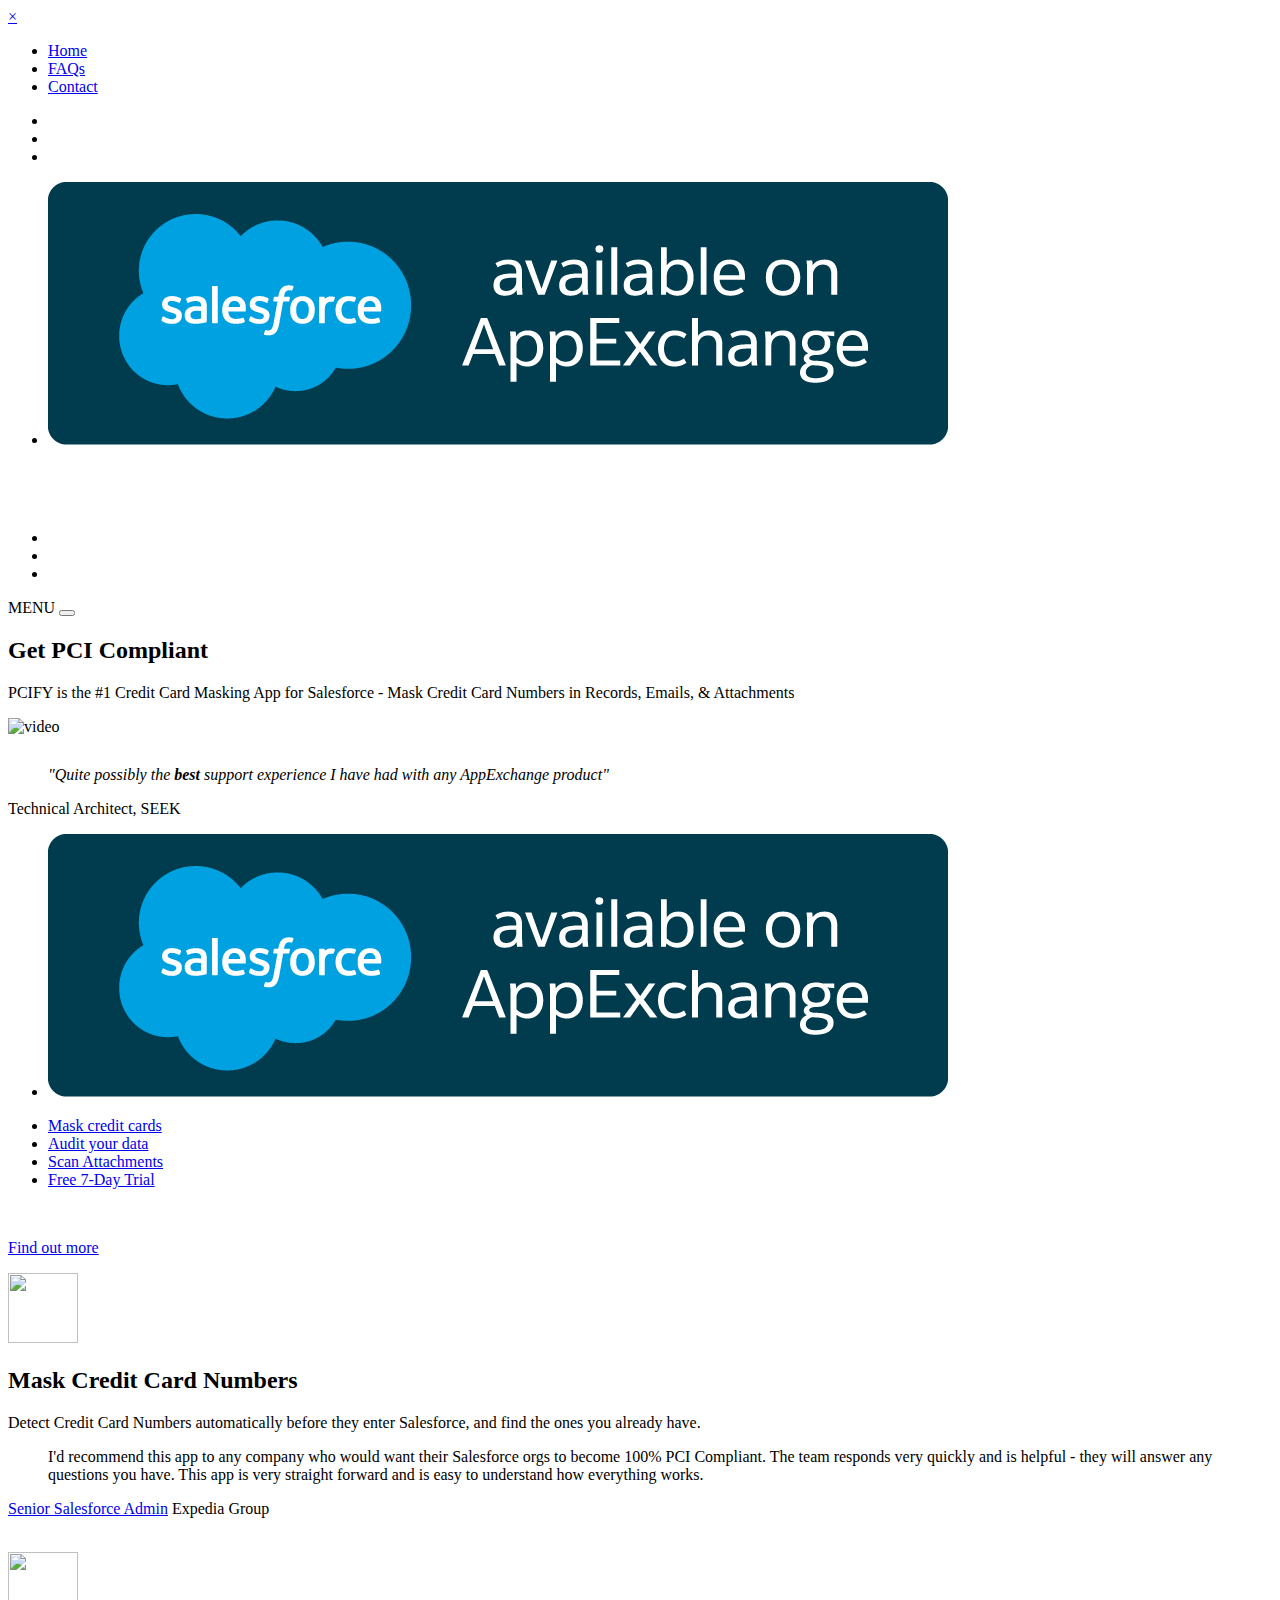
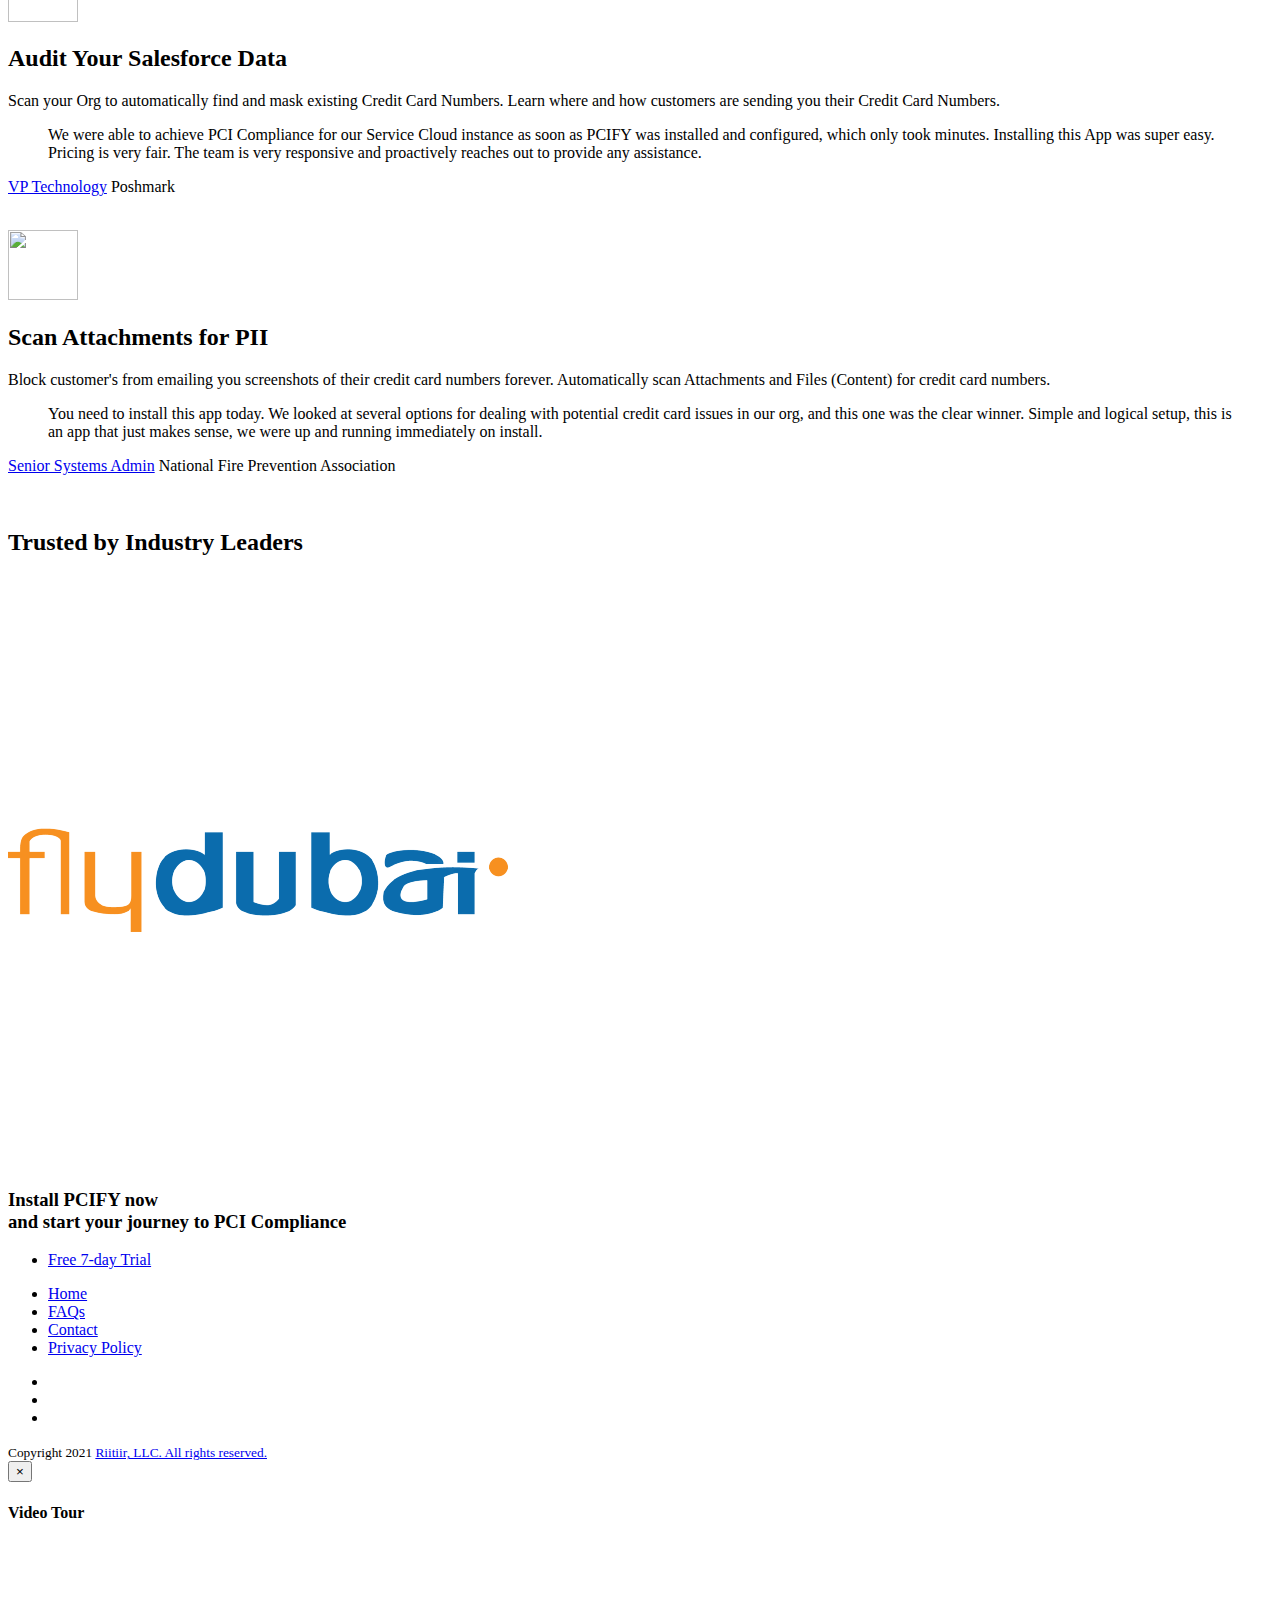
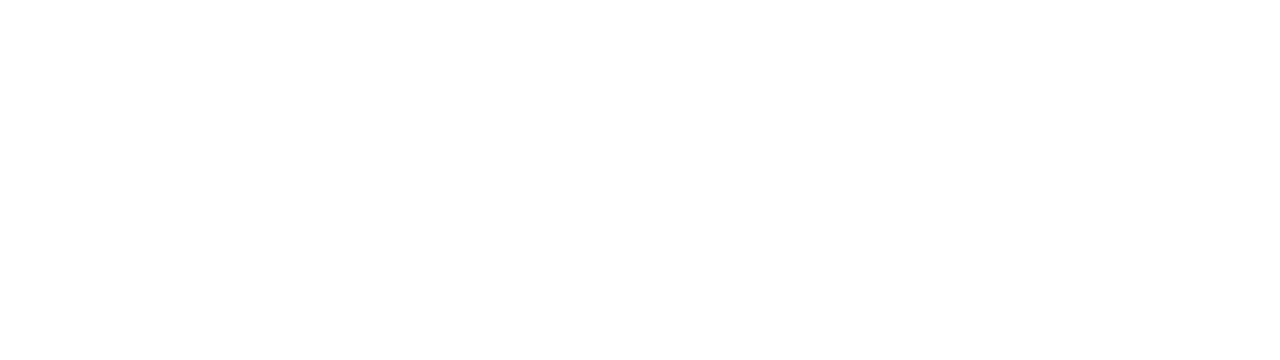
==== index.html @ 243cd146 "swapped to new logo" ====
<!DOCTYPE html>
<html lang="en">
<head>
    <!-- Global site tag (gtag.js) - Google Analytics -->
    <script async src="https://www.googletagmanager.com/gtag/js?id=UA-132864353-1"></script>
    <script>
      window.dataLayer = window.dataLayer || [];
      function gtag(){dataLayer.push(arguments);}
      gtag('js', new Date());

      gtag('config', 'UA-132864353-1');
    </script>
    <!-- Pure Chat -->
    <!-- <script type='text/javascript' data-cfasync='false'>window.purechatApi = { l: [], t: [], on: function () { this.l.push(arguments); } }; (function () { var done = false; var script = document.createElement('script'); script.async = true; script.type = 'text/javascript'; script.src = 'https://app.purechat.com/VisitorWidget/WidgetScript'; document.getElementsByTagName('HEAD').item(0).appendChild(script); script.onreadystatechange = script.onload = function (e) { if (!done && (!this.readyState || this.readyState == 'loaded' || this.readyState == 'complete')) { var w = new PCWidget({c: '89d9a812-1ccf-489a-9e7d-a295c84cc0b7', f: true }); done = true; } }; })();
    </script> -->

    <title>PCIFY - Credit Card Detection for Salesforce</title>
    <!-- Meta -->
    <meta charset="utf-8">
    <meta http-equiv="X-UA-Compatible" content="IE=edge">
    <meta name="viewport" content="width=device-width, initial-scale=1.0">
    <meta name="description" content="">
    <meta name="author" content="">    
    <link rel="shortcut icon" href="favicon.ico">  
    <link href='https://fonts.googleapis.com/css?family=Open+Sans:300italic,400italic,600italic,700italic,800italic,400,300,600,700,800' rel='stylesheet' type='text/css'>
    <link href='https://fonts.googleapis.com/css?family=Raleway:400,500,300,600,900,800,700,200,100' rel='stylesheet' type='text/css'>
    <!-- FontAwesome JS-->
    <script defer src="https://use.fontawesome.com/releases/v5.4.1/js/all.js" integrity="sha384-L469/ELG4Bg9sDQbl0hvjMq8pOcqFgkSpwhwnslzvVVGpDjYJ6wJJyYjvG3u8XW7" crossorigin="anonymous"></script>
    <!-- Global CSS -->
    <link rel="stylesheet" href="assets/css/plugins.min.css">
    <!-- <link rel="stylesheet" href="assets/plugins/bootstrap/css/bootstrap.min.css">    -->
    <!-- Plugins CSS -->
    <link rel="stylesheet" href="assets/plugins/pe-icon-7-stroke/css/pe-icon-7-stroke.css">
<!-- <link rel="stylesheet" href="assets/plugins/pe-icon-7-stroke/css/helper.css">
    <link rel="stylesheet" href="assets/plugins/owl-carousel/assets/owl.carousel.min.css">
    <link rel="stylesheet" href="assets/plugins/owl-carousel/assets/owl.theme.default.min.css">       
    <link rel="stylesheet" href="assets/plugins/fullPage.js/jquery.fullpage.css"> -->
    
    <!-- Theme CSS -->
    <link id="theme-style" rel="stylesheet" href="assets/css/theme.css">

</head> 

<body class="homepage">       

<style type="text/css">

    .logo-padding {
        top:60px;
        left:0
    }

    .streeteasy {
        top:0;
        top:-10px;
    }

    .seek {
        bottom: 25px;
    }

    .flydubai {
        bottom: 65px;
    }

    .alert-fixed {
        /*position:fixed; */
        top: 0px; 
        left: 0px; 
        width: 100%;
        z-index:9999; 
        border-radius:0px;
        margin-bottom:0;
    }

</style>

    <!-- <div class="alert alert-primary alert-fixed text-center" role="alert">
        🎉 PCIFY is now a product of Blackthorn.io! <a href="https://www.blackthorn.io/" target="_blank" class="alert-link">Learn more.</a>
    </div> -->

    <nav id="myNavmenu" class="navbar navmenu text-center d-block" role="navigation">
        <a href="#" id="navmenu-close" class="navmenu-close">&times;</a>
        <ul class="list-unstyled menu-links">
            <li class="nav-item active"><a href="index">Home</a></li>
            <li class="nav-item"><a href="faqs">FAQs</a></li>
            <!-- <li class="nav-item"><a href="https://pcify.helpsite.com/" target="_blank">Support</a></li> -->
            <li class="nav-item"><a href="contact">Contact</a></li>
        </ul>
        <ul class="social-icons list-inline">
            <li class="list-inline-item"><a href="https://twitter.com/riitiirco"><i class="fab fa-twitter"></i></a></li>              
            <li class="list-inline-item"><a href="https://www.facebook.com/riitiir"><i class="fab fa-facebook-f"></i></a></li>
            <li class="list-inline-item"><a href="https://www.linkedin.com/company/pcify/"><i class="fab fa-linkedin-in"></i></a></li>                    
        </ul> 

        <ul class="list-unstyled download-buttons">
            <li class="app-store"><a target="_blank" href="https://appexchange.salesforce.com/appxListingDetail?listingId=a0N3A00000EcvUUUAZ"><img class="img-fluid d-block" src="assets/images/pcify/available-on-appexchange.png" alt="" /></a></li>
        </ul><!--//list-unstyled-->
        
    </nav>  
    
    <div class="canvas-wrapper" id="canvas-wrapper">
        <!-- ******HEADER****** --> 
        <header id="header" class="header fixed-top">  
            <div class="container">
                <h1 class="logo-padding">
                    <a href="index"><img class="img-fluid logo-padding" src="assets/images/logos/pcify-blackthorn-logo.png" height="5" width="150" alt=""></a>
                </h1><!--//logo-->
                <div class="social-container text-center">
                    <ul class="social-icons list-inline">
                        <li class="list-inline-item"><a href="https://twitter.com/riitiirco"><i class="fab fa-twitter"></i></a></li>                   
                        <li class="list-inline-item"><a href="https://www.facebook.com/riitiir"><i class="fab fa-facebook"></i></a></li>
                        <li class="list-inline-item"><a href="https://www.linkedin.com/company/pcify/"><i class="fab fa-linkedin-in"></i></a></li>                    
                    </ul> 
                </div>            
                
                <div class="navbar-wrapper">
                  <span class="navbar-label">MENU</span>
                  <button type="button" class="navbar-toggle navmenu-hide" id="navbar-toggle">
                    <span class="icon-bar"></span>
                    <span class="icon-bar"></span>
                    <span class="icon-bar"></span>
                  </button>
                </div><!--//navbar -->
            </div><!--//container-->
        </header><!--//header-->  
        
        <div id="fullpage" class="sections-wrapper">
            
            <!-- ******Promo Section****** -->
            <section id="promo" class="promo section gradient-1">
                <div class="container">
                    <div class="row">                                      
                        <div class="intro-area col-lg-4 col-12">
                            <h2 class="title">Get PCI Compliant</h2>
                            <p class="intro">PCIFY is the #1 Credit Card Masking App for Salesforce - Mask Credit Card Numbers in Records, Emails, & Attachments</p>
                            <div class="video-container">
                                <img src="assets/images/pcify/video-thumb.png" alt="video" />
                                <a class="play-trigger" href="#modal-video" data-toggle="modal" data-target="#modal-video" data-backdrop="static" data-keyboard="false"><span class="icon-holder"><i class="fas fa-play"></i></span></a>
                            </div><!--//video-container-->
                            <div class="testimonial text-center" style="margin-top: 30px;">                                          
                                <div class="quote-container">
                                    <span class="icon-holder"><i>
                                    <blockquote class="quote">
                                        "Quite possibly the <b>best</b> support experience I have had with any AppExchange product"                
                                    </blockquote>
                                    </i></span>
                                    <div class="source">
                                        <p class="meta">
                                            <span class="source-title">Technical Architect, SEEK</span>
                                        </p>
                                    </div>
                                </div>                
                            </div>   
                        </div><!--//intro-area-->
                        <div class="clearfix d-none d-sm-block d-md-block"></div>
                        <div class="download-area col-lg-4 col-md-6 col-12 order-md-12">
                            <ul class="list-unstyled download-buttons">
                                <li class="app-store"><a target="_blank" href="https://appexchange.salesforce.com/appxListingDetail?listingId=a0N3A00000EcvUUUAZ"><img class="img-fluid d-block" src="assets/images/pcify/available-on-appexchange.png" alt="Available on Appexchange" /></a></li>
                            </ul><!--//list-unstyled-->
                            <ul class="list-unstyled summary">
                                <li><i class="fas fa-check"></i> <a href="#benefit1">Mask credit cards</a></li>
                                <li><i class="fas fa-check"></i> <a href="#benefit2">Audit your data</a></li>
                                <li><i class="fas fa-check"></i> <a href="#benefit3">Scan Attachments</a></li>
                                <li><i class="fas fa-check"></i> <a href="#download">Free 7-Day Trial</a></li>
                            </ul><!--//list-unstyled-->
                        </div><!--//download-area--> 
                        <div class="clearfix d-md-block d-none"></div>
                        <div class="device device-iphone text-center col-lg-4 col-md-6 col-12 order-md-5">     
                            <div class="device-holder iphone-holder iphone-gold-holder offset-top">                 
                                <div class="device-holder-inner">
                                    <div id="home-slideshow"> 
<!--                                       <div class="item"><img class="img-fluid" src="assets/images/pcify/screen-1.png" alt=""></div>
                                      <div class="item"><img class="img-fluid" src="assets/images/pcify/screen-2.png" alt=""></div> -->
                                      <div class="item"><img class="img-fluid" src="assets/images/pcify/chattermasked.png" alt=""></div>                         
                                    </div><!--//slideshow-->
                                </div><!--//device-holder-inner-->  
                            </div><!--//device-holder-->                  
                        </div><!--//phone-holder--> 
                    </div><!--//row-->
                    <div class="arrow-holder text-center">
                        <p class="lead-text"><a href="#benefit1">Find out more</a></p>
                        <a href="#benefit1" class="animate pe-7s-bottom-arrow pe-3x"></a>
                    </div><!--//arrow-holder-->
                </div><!--//container-->            
            </section><!--//promo-->
            
            <!-- ******Benefit-1 Section****** -->
            <section id="benefit-1" class="benefit-1 section gradient-2 has-pattern">
                <div class="section-inner">
                    <div class="container text-center">
                        <div class="row">
                            <div class="content col-lg-7 col-md-6 col-12">
                                <div class="content-inner">
                                    <!-- <span class="pe-icon pe-7s-coffee pe-4x"></span> -->
                                    <img class="img-fluid" src="assets/images/pcify/logo-p.png" height="70" width="70" alt="">
                                    <h2 class="title text-center">Mask Credit Card Numbers</h2>
                                    <p class="intro text-center">Detect Credit Card Numbers automatically before they enter Salesforce, and find the ones you already have. </p>
                                </div><!--//content-inner-->
                                <div class="testimonial text-center">                                          
                                    <div class="quote-container">
                                        <span class="icon-holder"><i class="fas fa-quote-left"></i></span>
                                        <blockquote class="quote">
                                        I'd recommend this app to any company who would want their Salesforce orgs to become 100% PCI Compliant. 
                                        The team responds very quickly and is helpful - they will answer any questions you have. This app is very straight forward and is easy to understand how everything works.                            
                                        </blockquote>
                                        <div class="source">
                                            <!-- <img class="profile" src="assets/images/profiles/profile-1.png" alt="" /> -->
                                            <p class="meta">
                                                <span class="source-name"><a href="#">Senior Salesforce Admin</a></span>
                                                <span class="source-title">Expedia Group</span>
                                            </p>
                                        </div><!--//source-->
                                    </div><!--//quote-container-->                    
                                </div><!--//testimonial-->
                            </div><!--//content-->
                            <div class="device device-iphone col-lg-4 col-md-6 col-12">     
                                <div class="device-holder iphone-holder iphone-gold-holder offset-top">                 
                                    <div class="device-holder-inner">
                                        <img class="img-fluid" src="assets/images/pcify/screen-4.png" alt="">
                                    </div><!--//device-holder-inner-->  
                                </div><!--//device-holder-->                  
                            </div><!--//phone-holder-->                         
                        </div><!--//row-->
                    </div><!--//container-->
                </div><!--//section-inner-->
            </section><!--//benefit-1-->
            
            <!-- ******Benefit-2 Section****** -->
            <section id="benefit-2" class="benefit-2 section gradient-3 has-pattern">
                <div class="section-inner">
                    <div class="container text-center">
                        <div class="row">
                            <div class="content col-lg-7 col-md-6 col-12 order-md-12">
                                <div class="content-inner">
                                    <!-- <span class="pe-icon pe-7s-camera pe-4x"></span> -->
                                    <img class="img-fluid" src="assets/images/pcify/logo-p.png" height="70" width="70" alt="">
                                    <h2 class="title text-center">Audit Your Salesforce Data</h2>
                                    <p class="intro text-center">Scan your Org to automatically find and mask existing Credit Card Numbers. Learn where and how customers are sending you their Credit Card Numbers.</p>
                                </div><!--//content-inner-->
                                <div class="testimonial text-center">                                          
                                    <div class="quote-container">
                                        <span class="icon-holder"><i class="fas fa-quote-left"></i></span>
                                        <blockquote class="quote">
                                        We were able to achieve PCI Compliance for our Service Cloud instance as soon as PCIFY was installed and configured, which only took minutes.
                                        Installing this App was super easy. Pricing is very fair. The team is very responsive and proactively reaches out to provide any assistance.                         
                                        </blockquote>
                                        <div class="source">
                                            <!-- <img class="profile" src="assets/images/profiles/profile-2.png" alt="" /> -->
                                            <p class="meta">
                                                <span class="source-name"><a href="#">VP Technology</a></span>
                                                <span class="source-title">Poshmark</span>
                                            </p>
                                        </div><!--//source-->
                                    </div><!--//quote-container-->                    
                                </div><!--//testimonial-->
                            </div><!--//content-->
                            <div class="device device-iphone col-lg-4 col-md-6 col-12 order-md-1">     
                                <div class="device-holder iphone-holder iphone-gold-holder offset-top">                 
                                    <div class="device-holder-inner">
                                        <img class="img-fluid" src="assets/images/pcify/dashboard.png" alt="">
                                    </div><!--//device-holder-inner-->  
                                </div><!--//device-holder-->                  
                            </div><!--//phone-holder-->                         
                        </div><!--//row-->
                    </div><!--//container-->
                </div><!--//section-inner-->
            </section><!--//benefit-2-->
            
            <!-- ******Benefit-3 Section****** -->
            <section id="benefit-3" class="benefit-3 section gradient-4 has-pattern">
                <div class="section-inner">
                    <div class="container text-center">
                        <div class="row">
                            <div class="content col-lg-7 col-md-6 col-12">
                                <div class="content-inner">
                                    <!-- <span class="pe-icon pe-7s-global pe-4x"></span> -->
                                    <img class="img-fluid" src="assets/images/pcify/logo-p.png" height="70" width="70" alt="">
                                    <h2 class="title text-center">Scan Attachments for PII</h2>
                                    <p class="intro text-center">Block customer's from emailing you screenshots of their credit card numbers forever. Automatically scan Attachments and Files (Content) for credit card numbers. </p>
                                </div><!--//content-inner-->
                                <div class="testimonial text-center">                                          
                                    <div class="quote-container">
                                        <span class="icon-holder"><i class="fas fa-quote-left"></i></span>
                                        <blockquote class="quote">
                                        You need to install this app today. We looked at several options for dealing with potential credit card issues in our org, and this one was the clear winner. Simple and logical setup, this is an app that just makes sense, we were up and running immediately on install.                           
                                        </blockquote>
                                        <div class="source">
                                            <!-- <img class="profile" src="assets/images/profiles/profile-3.png" alt="" /> -->
                                            <p class="meta">
                                                <span class="source-name"><a href="#">Senior Systems Admin</a></span>
                                                <span class="source-title">National Fire Prevention Association</span>
                                            </p>
                                        </div><!--//source-->
                                    </div><!--//quote-container-->                    
                                </div><!--//testimonial-->
                            </div><!--//content-->
                            <div class="device device-iphone col-lg-4 col-md-6 col-12">     
                                <div class="device-holder iphone-holder iphone-gold-holder offset-top">                 
                                    <div class="device-holder-inner">
                                        <img class="img-fluid" src="assets/images/pcify/screen-2.png" alt="">
                                    </div><!--//device-holder-inner-->  
                                </div><!--//device-holder-->                  
                            </div><!--//phone-holder-->                         
                        </div><!--//row-->
                    </div><!--//container-->
                </div><!--//section-inner-->
            </section><!--//benefit-3-->
                    
            <!-- ******CTA Section****** -->
            <section id="cta-section" class="cta-section section gradient-5">
                <div class="press text-center">
                    <div class="press-inner">
                        <div class="container text-center">
                            <h2 class="title">Trusted by Industry Leaders</h2>
                            <div class="press-list row">
                                <div class="col-lg-2 col-md-4 col-6"><a href="#"><img class="img-fluid d-inline-block" src="assets/images/pcify/ZillowGroup.png" alt=""></a></div>
                                <div class="col-lg-2 col-md-4 col-6"><a href="#"><img class="img-fluid d-inline-block" src="assets/images/pcify/Farfetch_logo.png" alt=""></a></div>
                                <div class="col-lg-2 col-md-4 col-6"><a href="#"><img class="img-fluid d-inline-block" src="assets/images/pcify/mango.png" alt=""></a></div>  
                                <div class="col-lg-2 col-md-4 col-6 flydubai"><a href="#"><img class="img-fluid d-inline-block" src="assets/images/pcify/preview-flydubai-removebg-preview.png" alt=""></a></div>  
                                <!-- <div class="col-lg-2 col-md-4 col-6 seek"><a href="#"><img class="img-fluid d-inline-block" src="assets/images/pcify/seek_logo.png" alt=""></a></div>         -->
                                <div class="col-lg-2 col-md-4 col-6 streeteasy"><a href="#"><img class="img-fluid d-inline-block" src="assets/images/pcify/calvin-klein.png" alt=""></a></div>   
                                <div class="col-lg-2 col-md-4 col-6 streeteasy"><a href="#"><img class="img-fluid d-inline-block" src="assets/images/pcify/expedia-Group-Logo-removebg-preview.png" alt=""></a></div>                 

                            </div><!--//press-list"-->
                        </div><!--//container-->
                    </div><!--//press-inner-->
                </div><!--//press--> 
                <div class="download text-center">
                    <div class="container">
                        <h3 class="title">Install PCIFY now <br />and start your journey to PCI Compliance</h3>
                        <ul class="list-inline download-list">
                            <li class="list-inline-item"><a class="btn btn-cta btn-cta-primary" target="_blank" href="https://appexchange.salesforce.com/appxListingDetail?listingId=a0N3A00000EcvUUUAZ"><span class="text">Free 7-day Trial</span> </a></li>
                        </ul>
                    </div><!--//container-->
                </div><!--//download-->
            </section><!--//cta-section-->        
        </div><!--//sections-wrapper-->
 
        <!-- ******FOOTER****** --> 
        <footer class="footer">
            <div class="container text-center">
                <nav class="links">
                    <ul class="list-inline">
                        <!-- <li class="list-inline-item"><a href="about.html">About</a></li> -->
                        <!-- <li class="list-inline-item"><a href="pricing.html">Pricing</a></li> -->
                        <li class="list-inline-item"><a href="index">Home</a></li>
                        <li class="list-inline-item"><a href="faqs">FAQs</a></li>
                        <!-- <li class="list-inline-item"><a href="https://pcify.helpsite.com/" target="_blank">Support</a></li> -->
                        <li class="list-inline-item"><a href="contact">Contact</a></li>
                        <li class="list-inline-item"><a target="_blank" href="https://app.termly.io/document/privacy-policy/a9403f15-0a37-4934-855a-798f0f8738e5">Privacy Policy</a></li>
                    </ul>                    
                </nav>
                <ul class="social-icons list-inline">
                    <li class="list-inline-item"><a href="https://twitter.com/riitiirco"><i class="fab fa-twitter"></i></a></li>              
                    <li class="list-inline-item"><a href="https://www.facebook.com/riitiir"><i class="fab fa-facebook-f"></i></a></li>
                    <li class="list-inline-item"><a href="https://www.linkedin.com/company/pcify/"><i class="fab fa-linkedin-in"></i></a></li>                   
                </ul>
<!--                 <ul class="links legal-links list-inline">
                    <li class="list-inline-item"><a href="#">Privacy</a></li>
                    <li class="last list-inline-item"><a href="#">Terms</a></li>
                </ul>//legal-links-->
                <small class="copyright">Copyright 2021 <a href="http://www.riitiir.com/">Riitiir, LLC. All rights reserved.</a></small>
                
            </div><!--//container-->
        </footer><!--//footer-->
    </div><!--//canvas-wrapper-->
    
    <!-- *****Video Modal***** -->
    <div class="modal modal-video" id="modal-video" tabindex="-1" role="dialog" aria-labelledby="videoModalLabel" aria-hidden="true">
        <div class="modal-dialog">
            <div class="modal-content">
                <div class="modal-header">
                    <button type="button" class="close" data-dismiss="modal" aria-hidden="true">&times;</button>
                    <h4 id="videoModalLabel" class="modal-title sr-only">Video Tour</h4>
                </div>
                <div class="modal-body">
                    <div class="video-container text-center embed-responsive-16by9">
                        <iframe id="vimeo-video" class="embed-responsive-item" src="https://player.vimeo.com/video/365920886?" width="720" height="405" frameborder="0" webkitallowfullscreen mozallowfullscreen allowfullscreen></iframe>
                    </div><!--//video-container-->
                </div><!--//modal-body-->
            </div><!--//modal-content-->
        </div><!--//modal-dialog-->
    </div><!--//modal-->
     
    <!-- Main Javascript -->          
    <script type="text/javascript" src="assets/plugins/jquery-3.3.1.min.js"></script>
    <script type="text/javascript" src="assets/plugins/popper.min.js"></script> 
    <script type="text/javascript" src="assets/plugins/bootstrap/js/bootstrap.min.js"></script>                                                         
    <script type="text/javascript" src="assets/js/main.js"></script>
    
    <!-- Fullpage.js -->
    <script type="text/javascript" src="assets/plugins/fullPage.js/jquery.fullpage.min.js"></script>
    <script type="text/javascript" src="assets/js/fullpage-custom.js"></script> 
    
    <!-- Owl Carousel -->
<!--     <script type="text/javascript" src="assets/plugins/owl-carousel/owl.carousel.min.js"></script> 
    <script type="text/javascript" src="assets/js/owl-custom.js"></script>  -->

    
    <!-- Modal video -->
    <script type="text/javascript" src="assets/js/modal-video.js"></script>

    
</body>
</html>
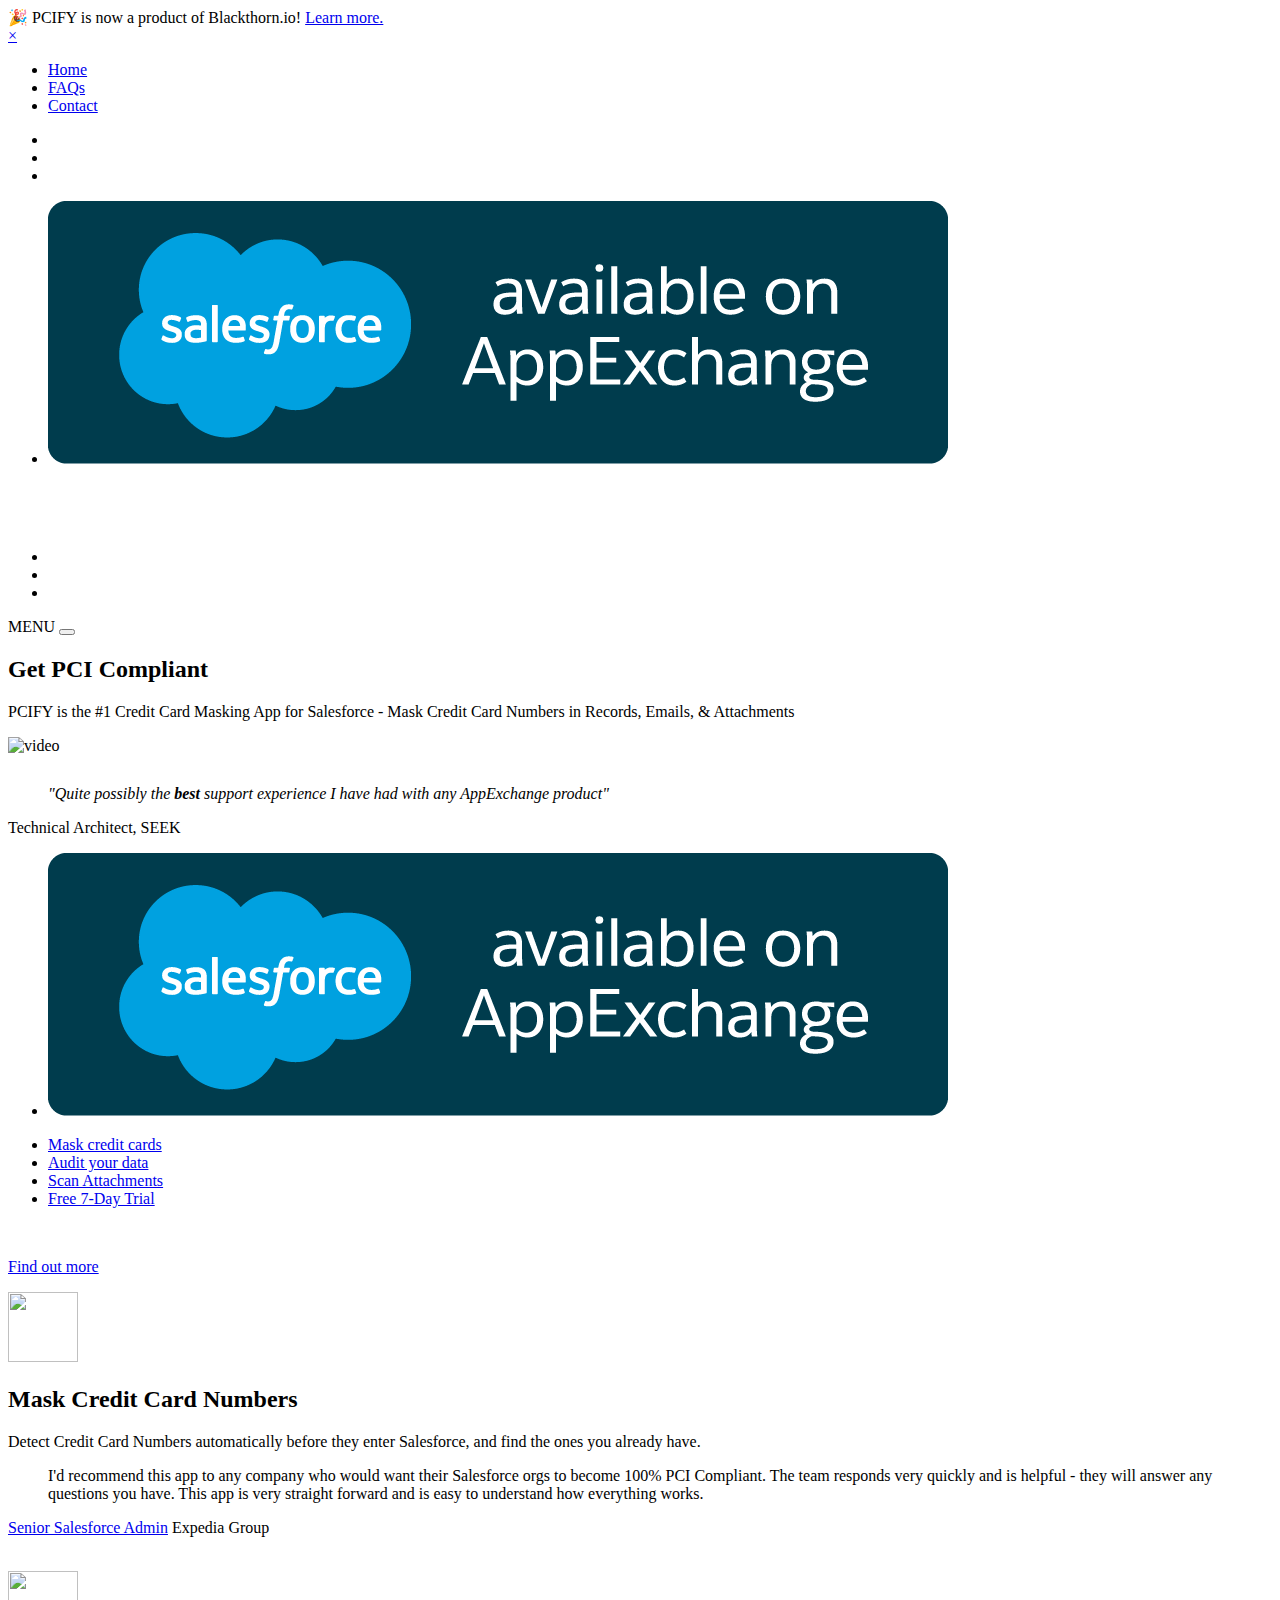
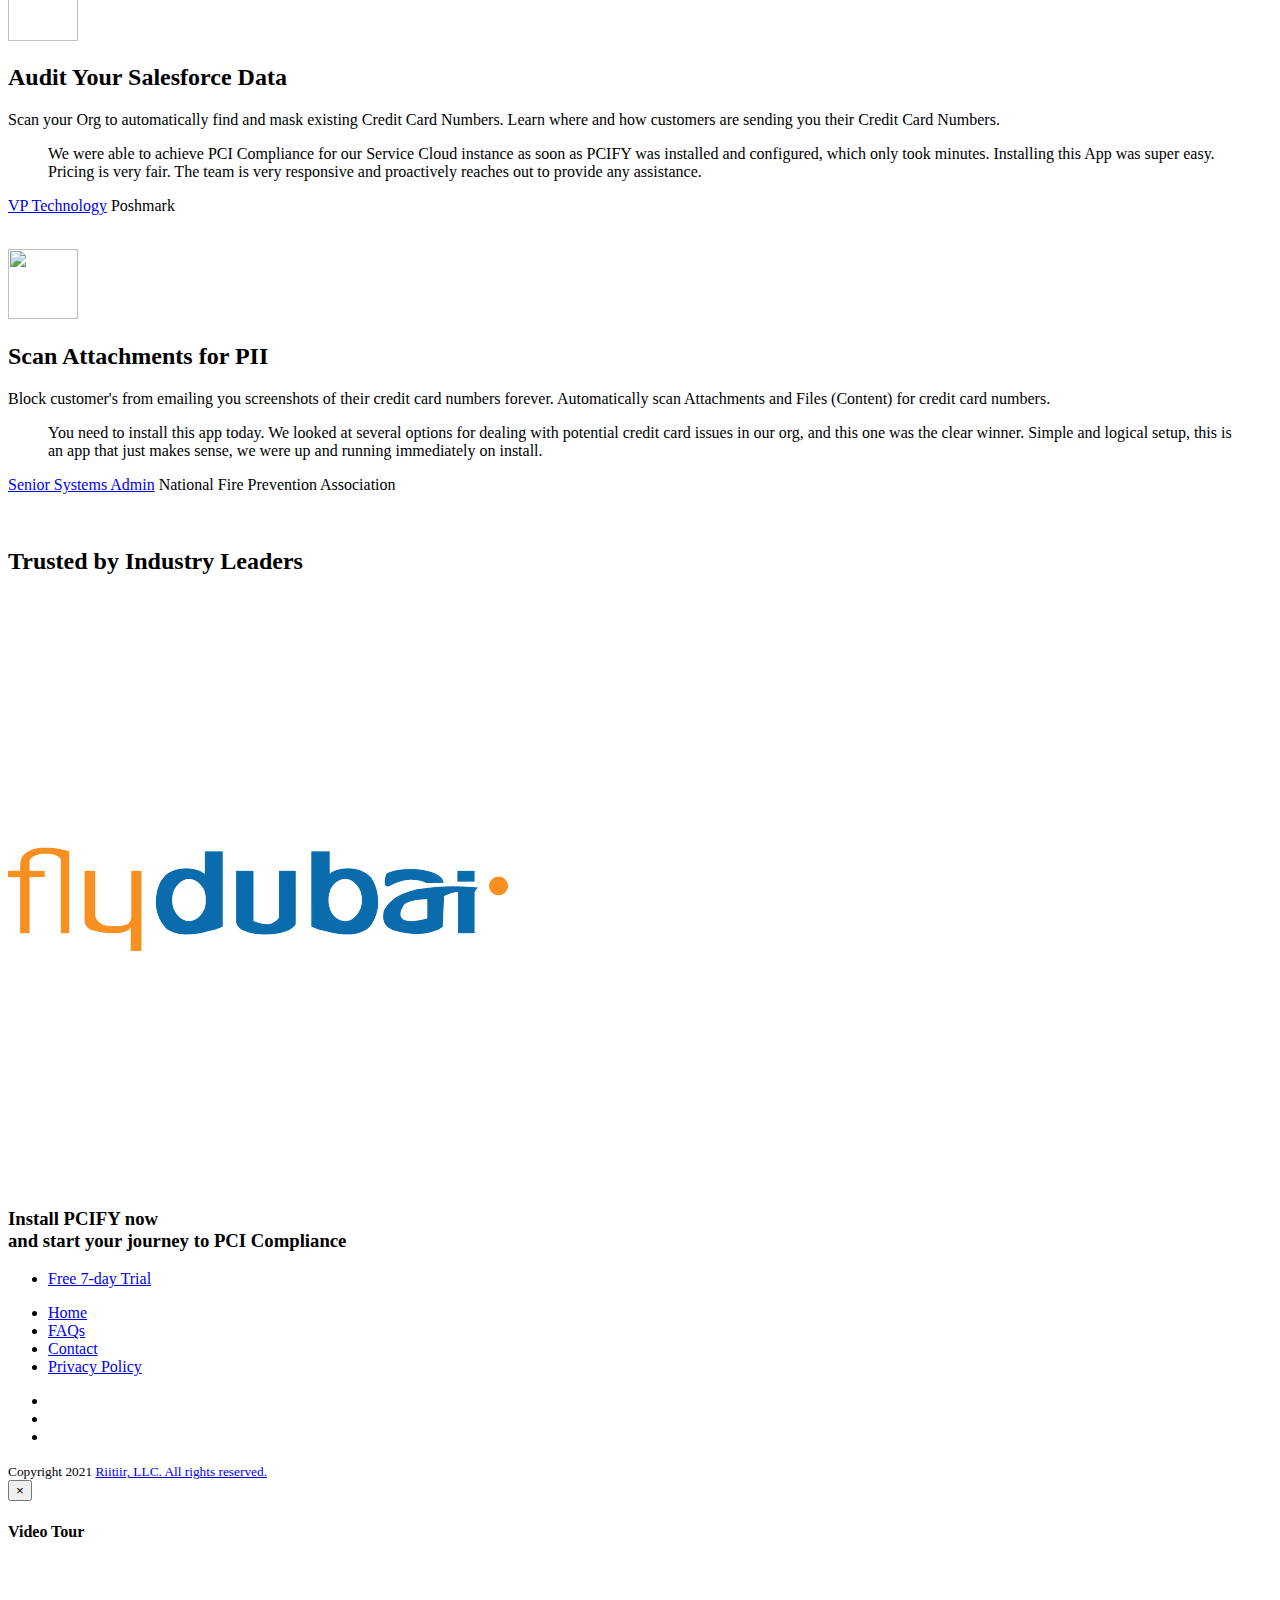
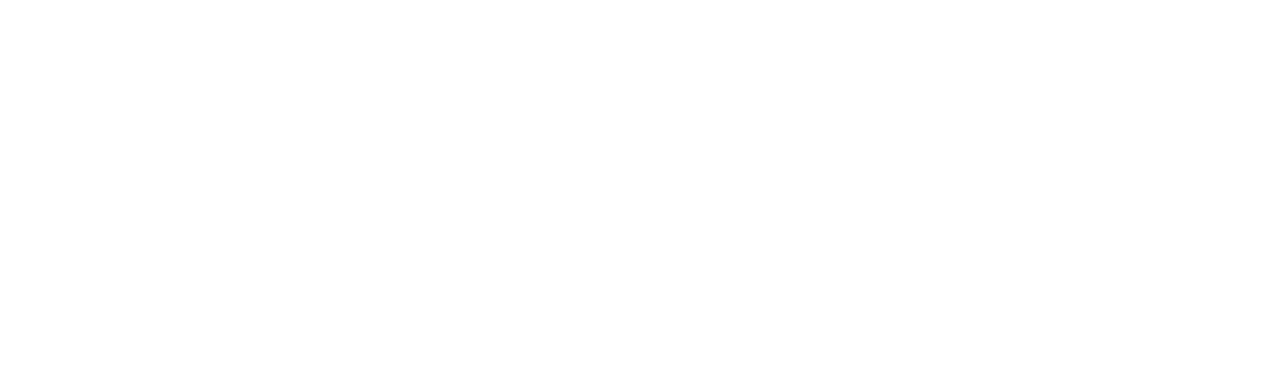
==== commit 95697ce9: "small changes" ====
--- a/index.html
+++ b/index.html
@@ -75,16 +75,15 @@
 
 </style>
 
-    <!-- <div class="alert alert-primary alert-fixed text-center" role="alert">
+    <div class="alert alert-dark alert-fixed text-center" role="alert">
         🎉 PCIFY is now a product of Blackthorn.io! <a href="https://www.blackthorn.io/" target="_blank" class="alert-link">Learn more.</a>
-    </div> -->
+    </div>
 
     <nav id="myNavmenu" class="navbar navmenu text-center d-block" role="navigation">
         <a href="#" id="navmenu-close" class="navmenu-close">&times;</a>
         <ul class="list-unstyled menu-links">
             <li class="nav-item active"><a href="index">Home</a></li>
             <li class="nav-item"><a href="faqs">FAQs</a></li>
-            <!-- <li class="nav-item"><a href="https://pcify.helpsite.com/" target="_blank">Support</a></li> -->
             <li class="nav-item"><a href="contact">Contact</a></li>
         </ul>
         <ul class="social-icons list-inline">
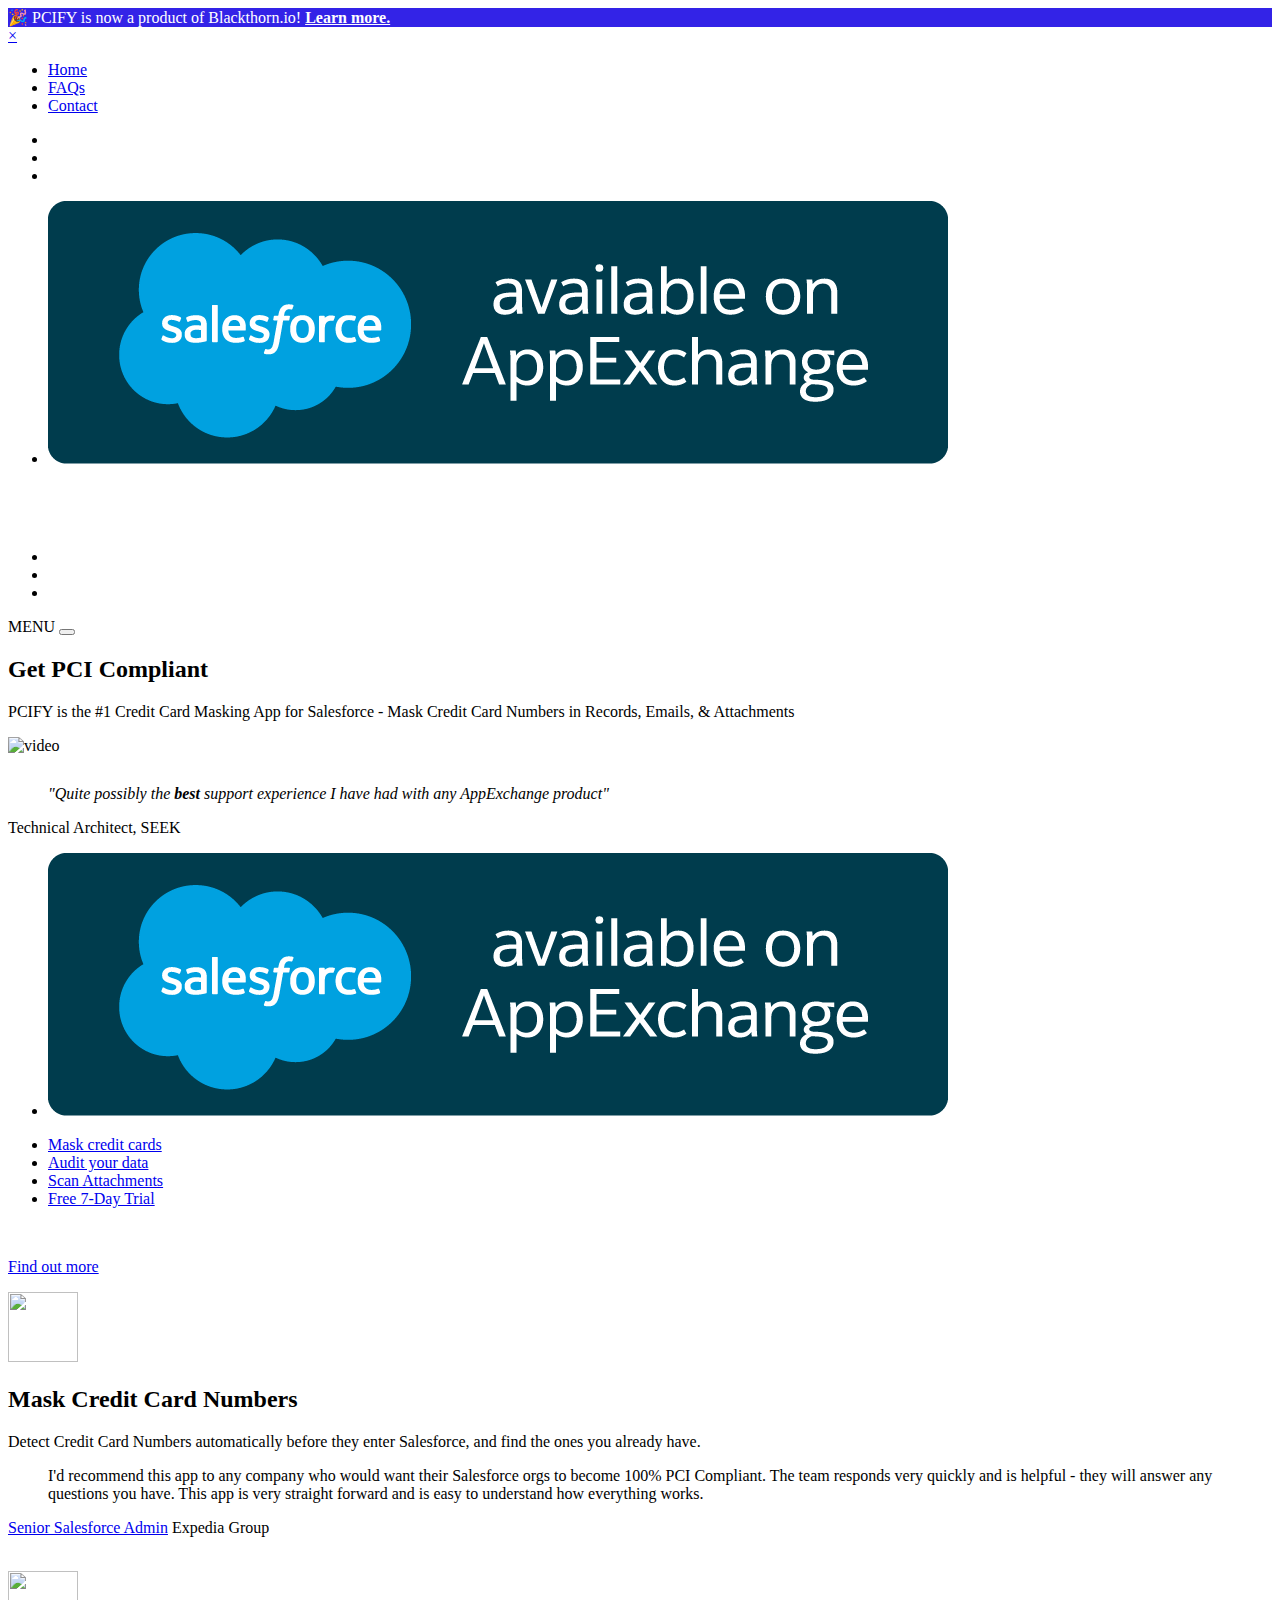
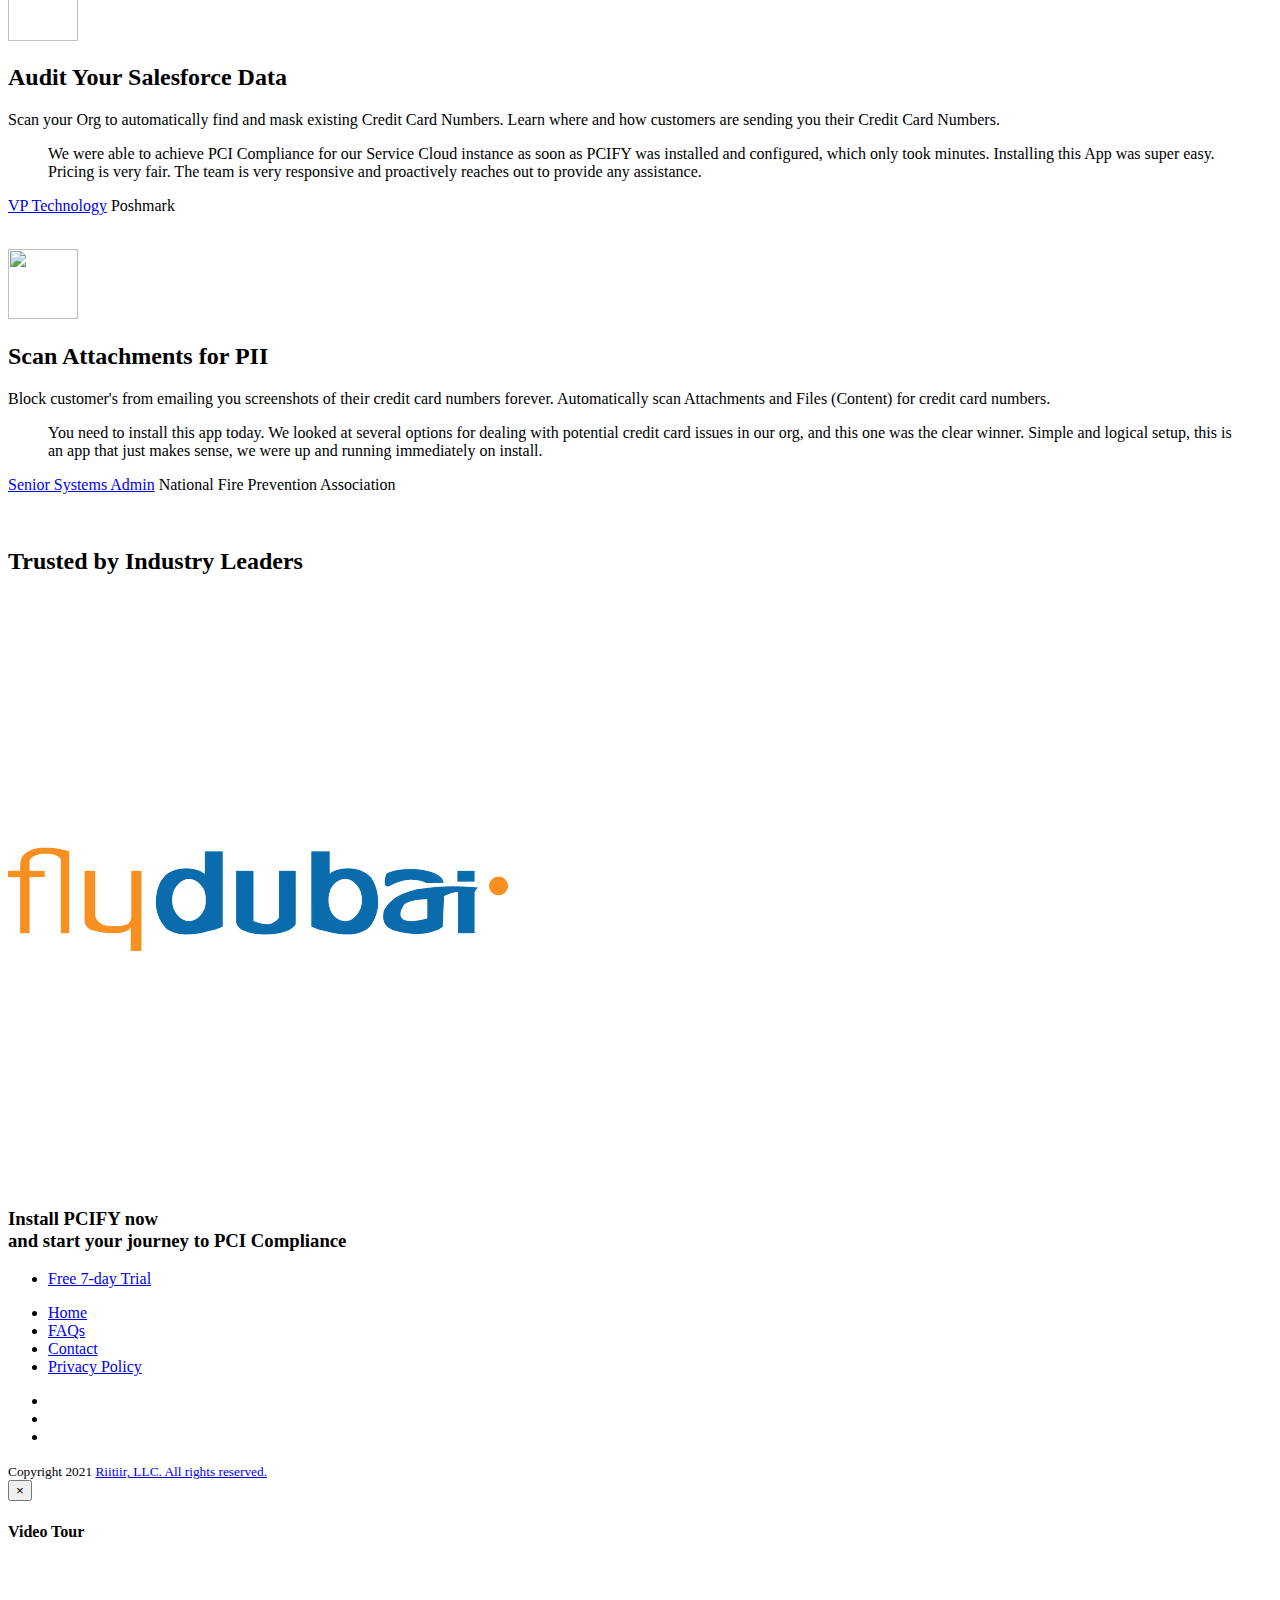
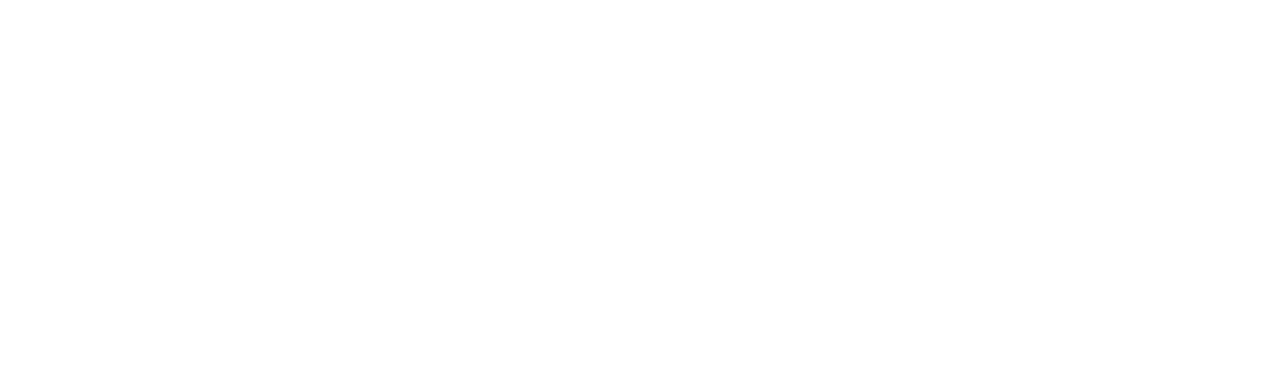
==== commit 58f31e80: "changed banner colors, fixed blog announcement link" ====
--- a/index.html
+++ b/index.html
@@ -11,8 +11,8 @@
       gtag('config', 'UA-132864353-1');
     </script>
     <!-- Pure Chat -->
-    <!-- <script type='text/javascript' data-cfasync='false'>window.purechatApi = { l: [], t: [], on: function () { this.l.push(arguments); } }; (function () { var done = false; var script = document.createElement('script'); script.async = true; script.type = 'text/javascript'; script.src = 'https://app.purechat.com/VisitorWidget/WidgetScript'; document.getElementsByTagName('HEAD').item(0).appendChild(script); script.onreadystatechange = script.onload = function (e) { if (!done && (!this.readyState || this.readyState == 'loaded' || this.readyState == 'complete')) { var w = new PCWidget({c: '89d9a812-1ccf-489a-9e7d-a295c84cc0b7', f: true }); done = true; } }; })();
-    </script> -->
+    <script type='text/javascript' data-cfasync='false'>window.purechatApi = { l: [], t: [], on: function () { this.l.push(arguments); } }; (function () { var done = false; var script = document.createElement('script'); script.async = true; script.type = 'text/javascript'; script.src = 'https://app.purechat.com/VisitorWidget/WidgetScript'; document.getElementsByTagName('HEAD').item(0).appendChild(script); script.onreadystatechange = script.onload = function (e) { if (!done && (!this.readyState || this.readyState == 'loaded' || this.readyState == 'complete')) { var w = new PCWidget({c: '89d9a812-1ccf-489a-9e7d-a295c84cc0b7', f: true }); done = true; } }; })();
+    </script>
 
     <title>PCIFY - Credit Card Detection for Salesforce</title>
     <!-- Meta -->
@@ -73,10 +73,20 @@
         margin-bottom:0;
     }
 
+    .alert-color {
+        background-color:#3323e7;
+        color:white;
+    }
+
+    .bold {
+        font-weight: bold;
+        text-decoration: underline;
+    }
+
 </style>
 
-    <div class="alert alert-dark alert-fixed text-center" role="alert">
-        🎉 PCIFY is now a product of Blackthorn.io! <a href="https://www.blackthorn.io/" target="_blank" class="alert-link">Learn more.</a>
+    <div class="alert alert-dark alert-fixed text-center alert-color" role="alert">
+        🎉 PCIFY is now a product of Blackthorn.io! <a href="https://www.blackthorn.io/post/blackthorn-io-acquires-pcify" target="_blank" class="alert-color bold">Learn more.</a>
     </div>
 
     <nav id="myNavmenu" class="navbar navmenu text-center d-block" role="navigation">
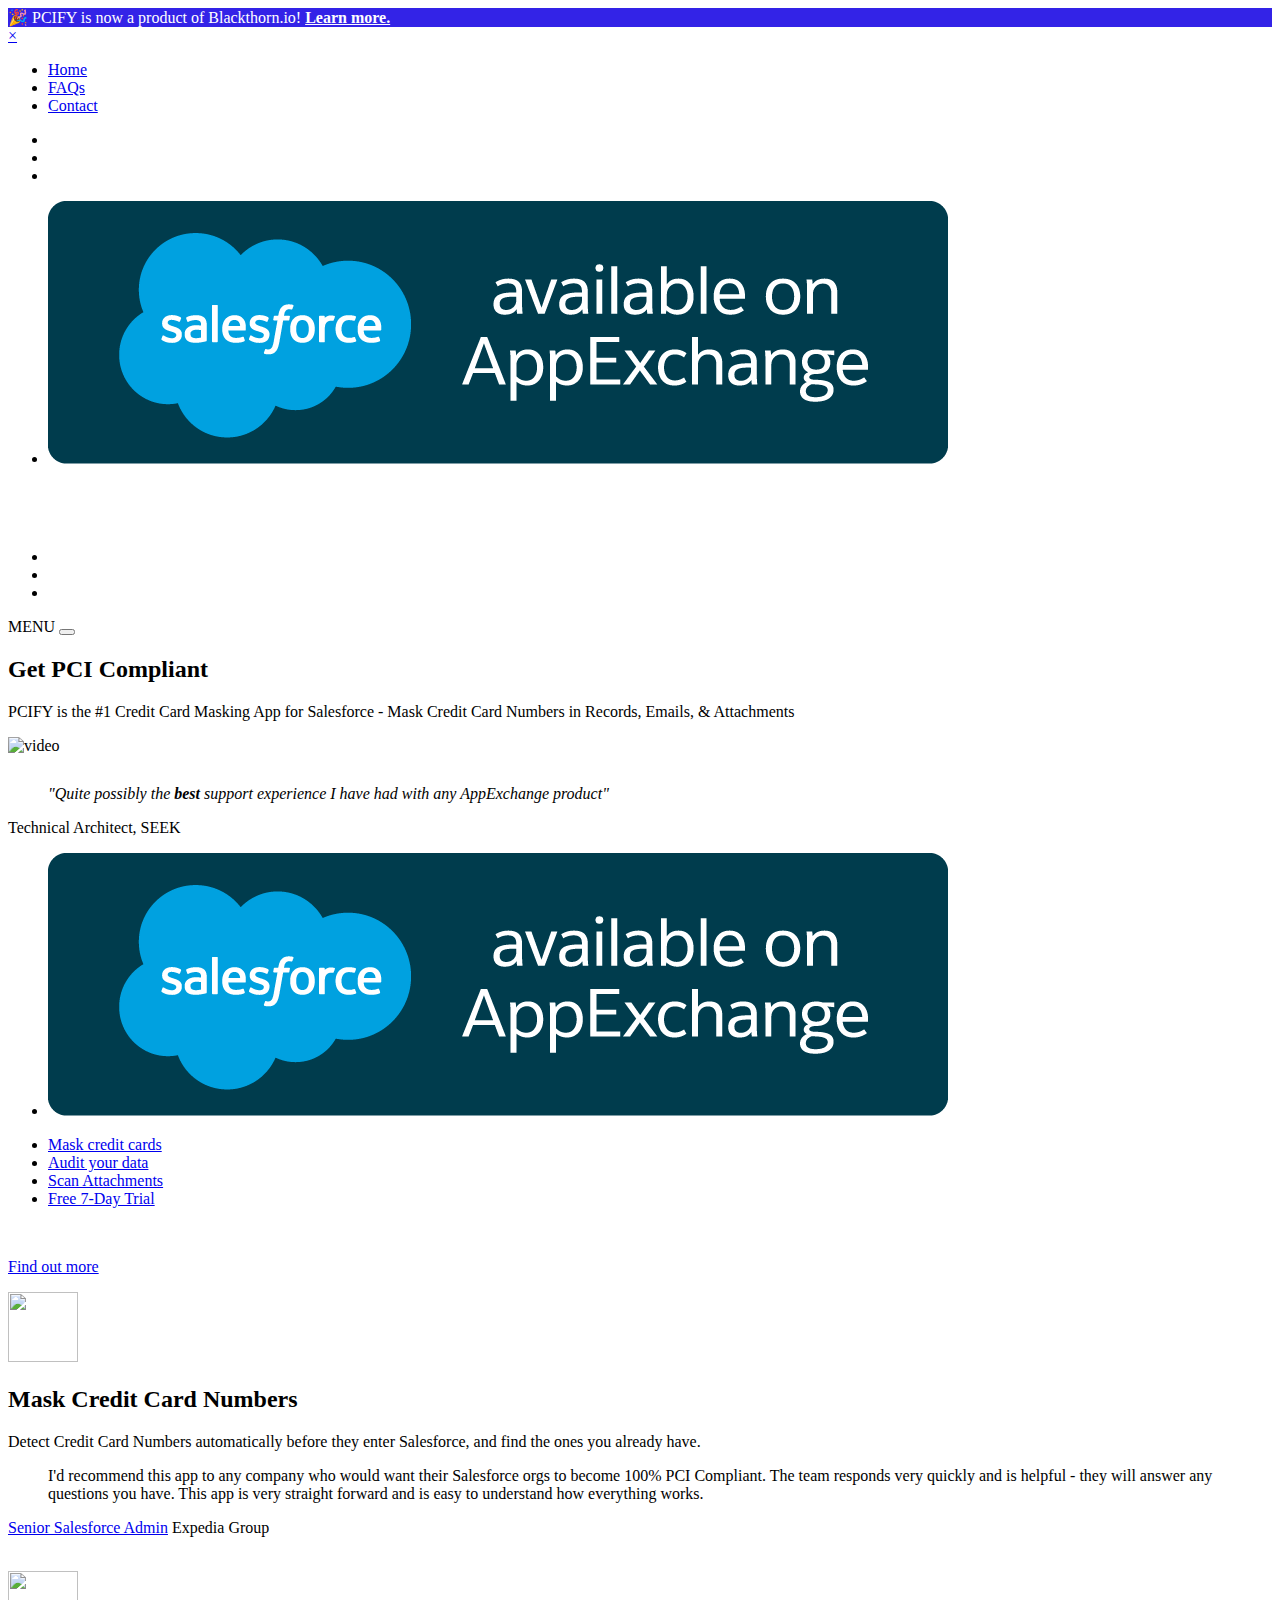
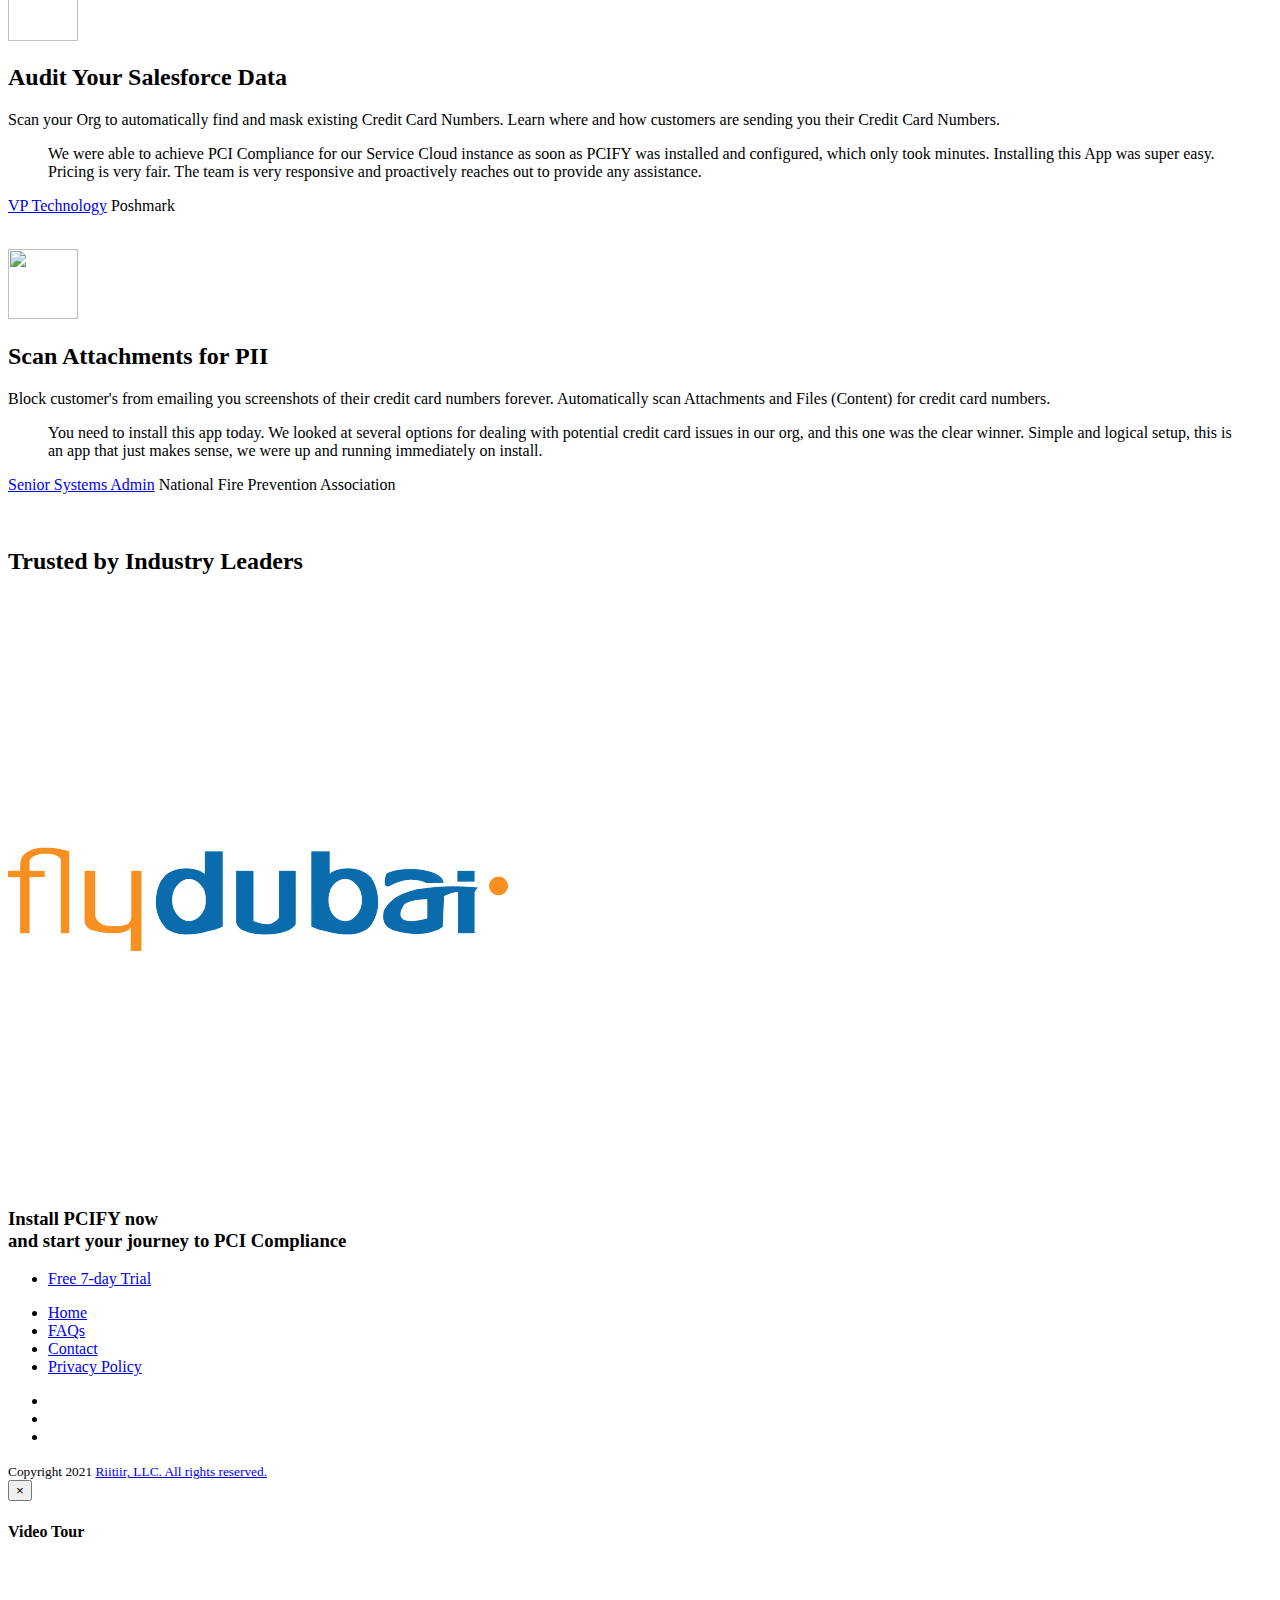
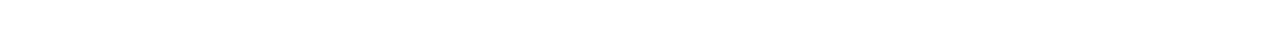
==== commit 3158c400: "swapped to BT video" ====
--- a/index.html
+++ b/index.html
@@ -385,7 +385,8 @@
                 </div>
                 <div class="modal-body">
                     <div class="video-container text-center embed-responsive-16by9">
-                        <iframe id="vimeo-video" class="embed-responsive-item" src="https://player.vimeo.com/video/365920886?" width="720" height="405" frameborder="0" webkitallowfullscreen mozallowfullscreen allowfullscreen></iframe>
+                        <span class="wistia_embed wistia_async_gvf5y5t779 popover=true popoverAnimateThumbnail=true" style="display:inline-block;height:84px;position:relative;width:150px">&nbsp;</span>
+                        <!-- <iframe id="vimeo-video" class="embed-responsive-item" src="https://player.vimeo.com/video/365920886?" width="720" height="405" frameborder="0" webkitallowfullscreen mozallowfullscreen allowfullscreen></iframe> -->
                     </div><!--//video-container-->
                 </div><!--//modal-body-->
             </div><!--//modal-content-->
@@ -410,6 +411,9 @@
     <!-- Modal video -->
     <script type="text/javascript" src="assets/js/modal-video.js"></script>
 
+    <!-- BT Video -->
+    <script src="https://fast.wistia.com/embed/medias/gvf5y5t779.jsonp" async></script>
+    <script src="https://fast.wistia.com/assets/external/E-v1.js" async></script>
     
 </body>
 </html> 
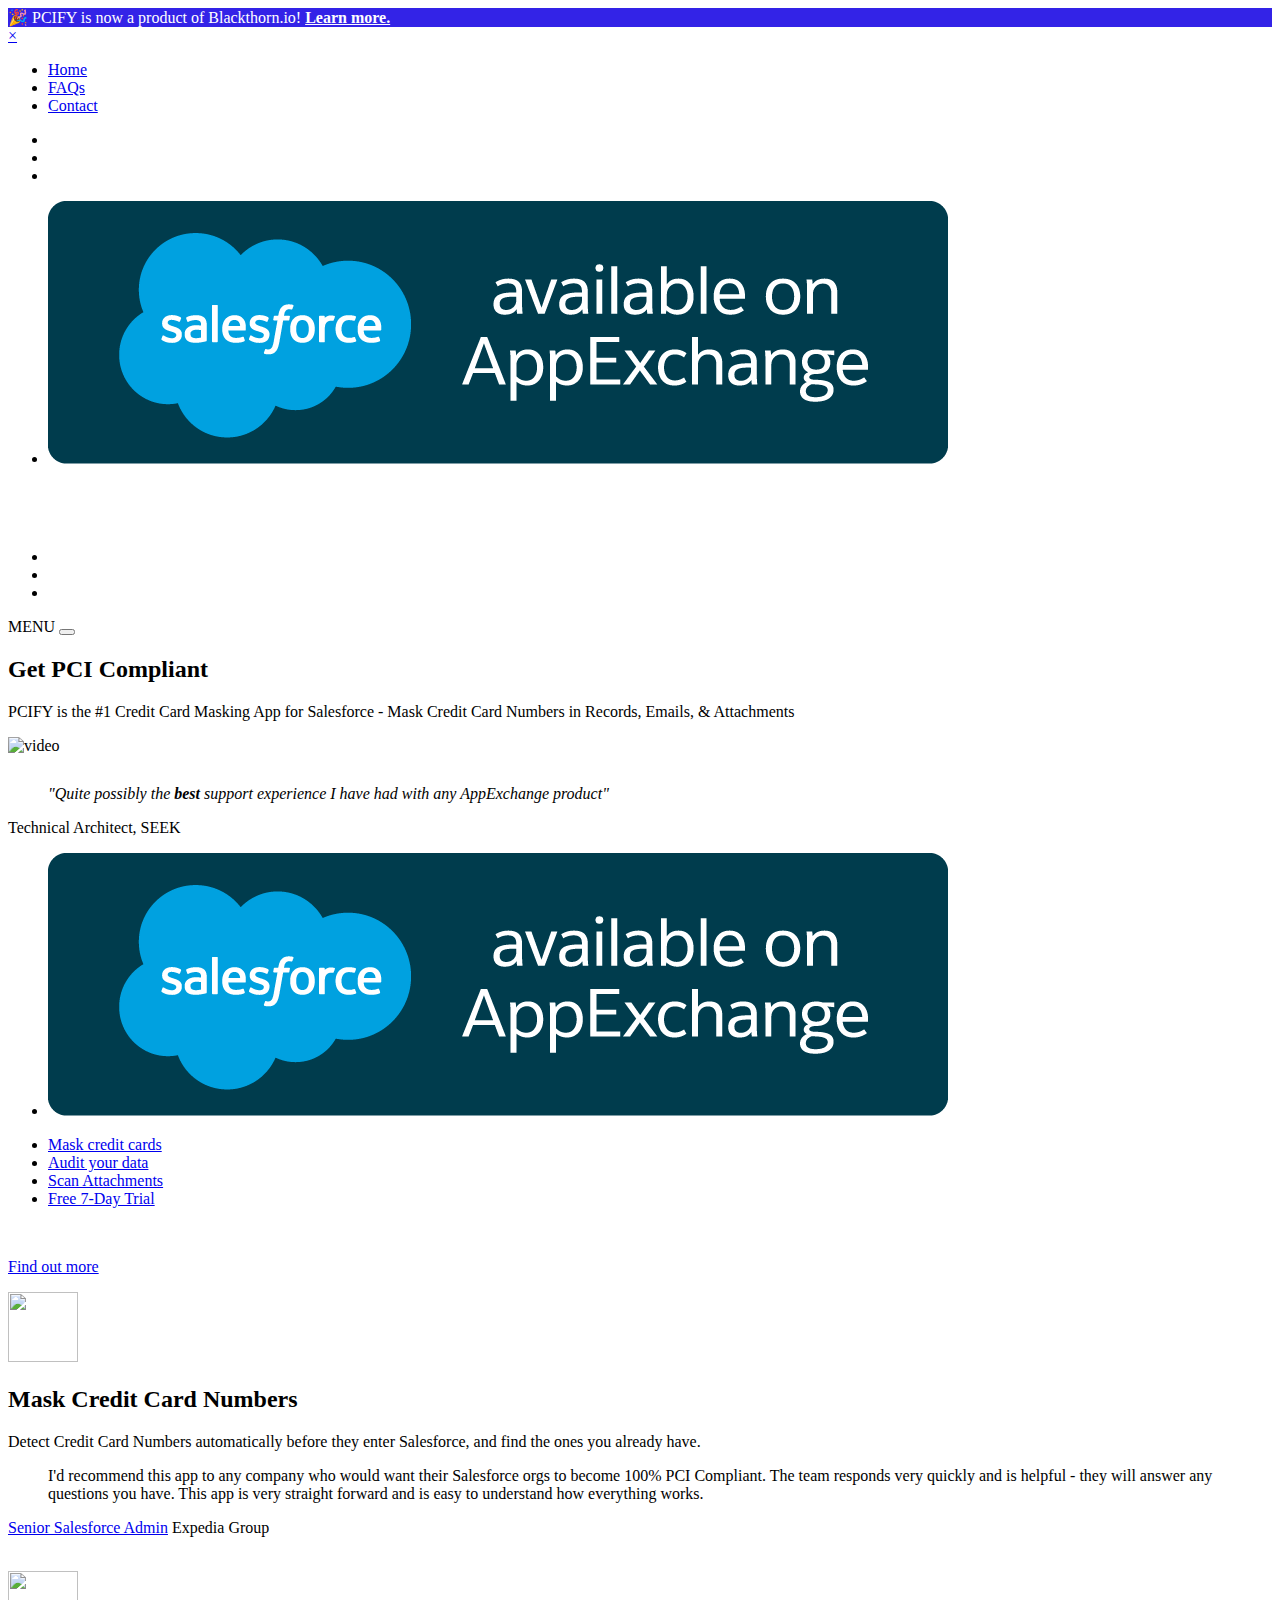
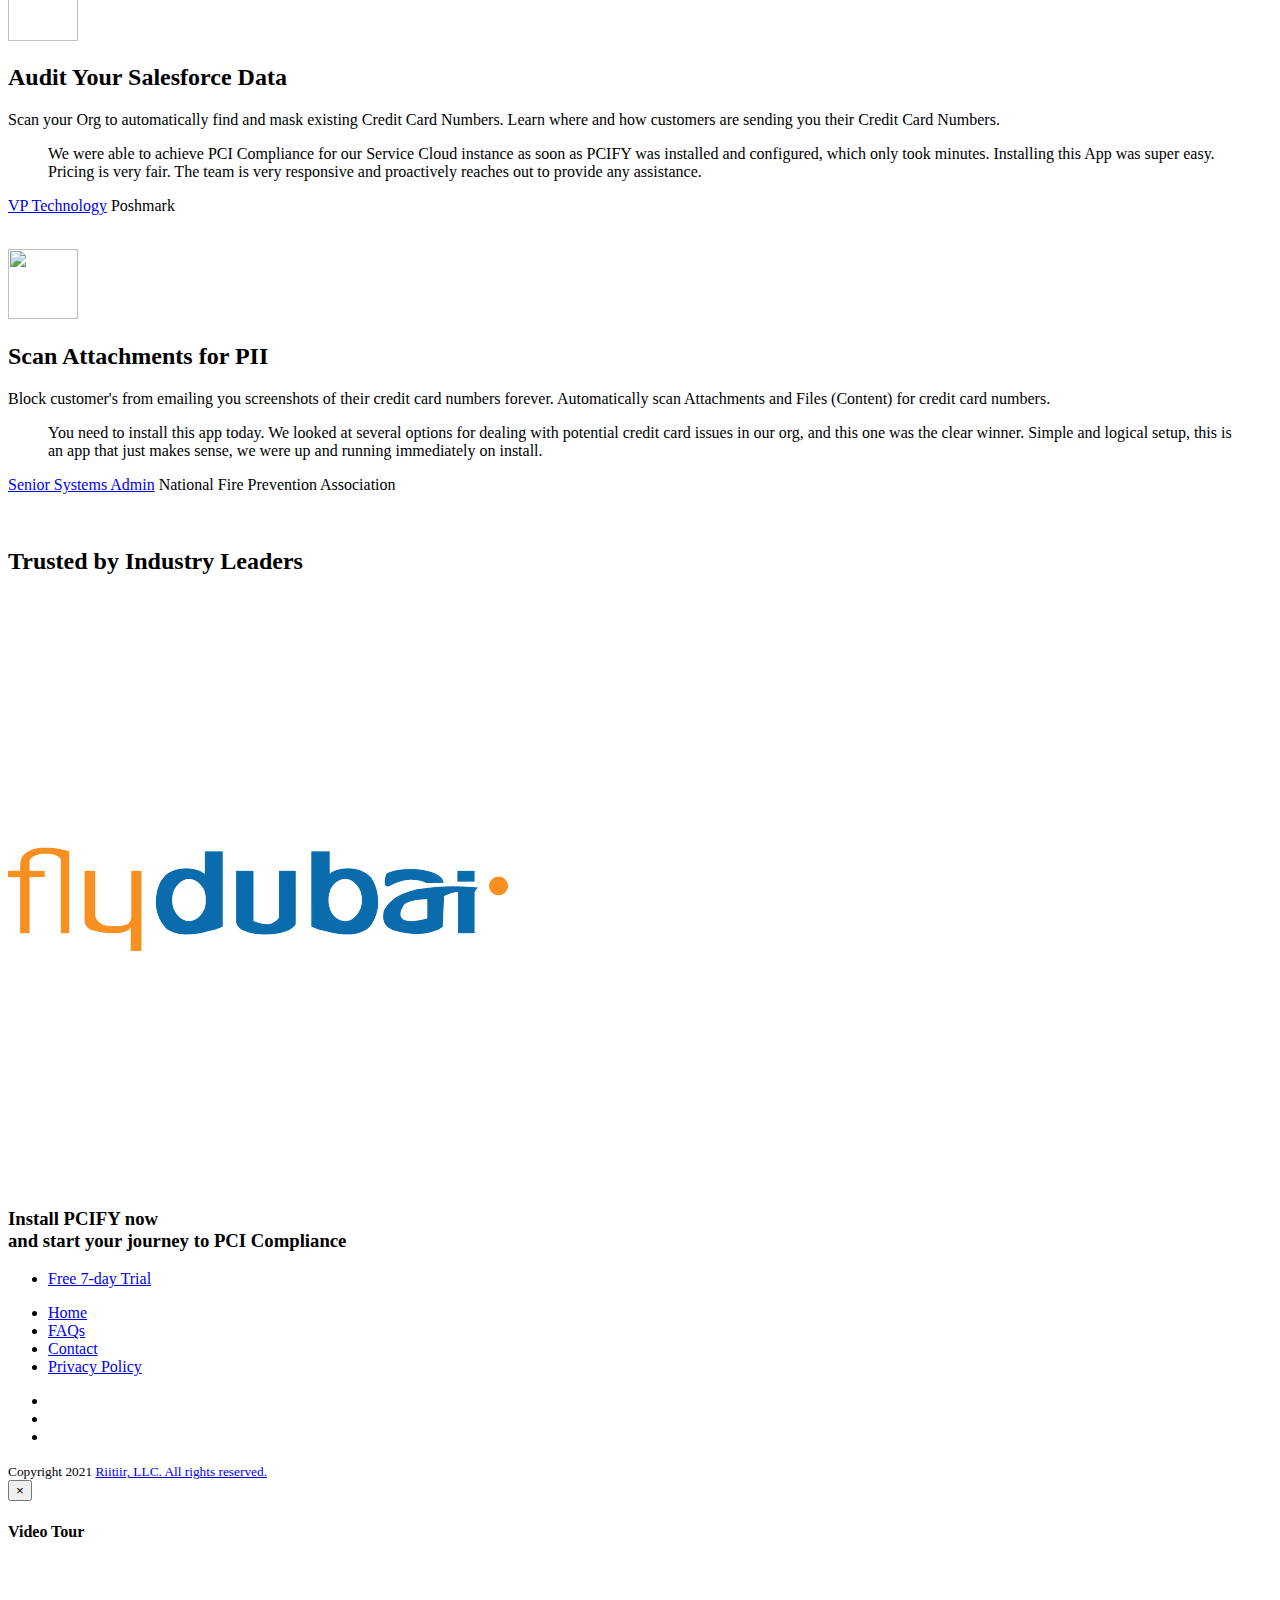
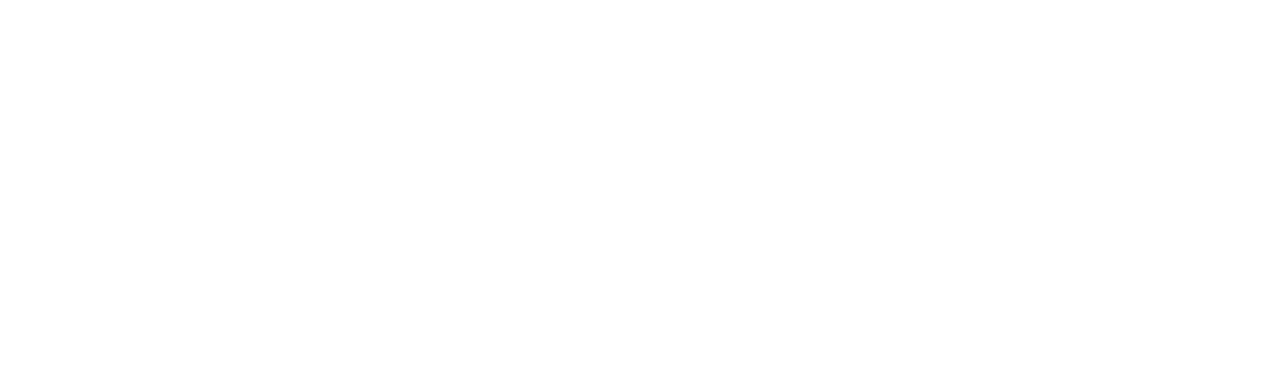
==== commit f83bc738: "new video" ====
--- a/index.html
+++ b/index.html
@@ -385,8 +385,7 @@
                 </div>
                 <div class="modal-body">
                     <div class="video-container text-center embed-responsive-16by9">
-                        <span class="wistia_embed wistia_async_gvf5y5t779 popover=true popoverAnimateThumbnail=true" style="display:inline-block;height:84px;position:relative;width:150px">&nbsp;</span>
-                        <!-- <iframe id="vimeo-video" class="embed-responsive-item" src="https://player.vimeo.com/video/365920886?" width="720" height="405" frameborder="0" webkitallowfullscreen mozallowfullscreen allowfullscreen></iframe> -->
+                        <iframe id="vimeo-video" class="embed-responsive-item" src="https://player.vimeo.com/video/579615713?" width="720" height="405" frameborder="0" webkitallowfullscreen mozallowfullscreen allowfullscreen></iframe>
                     </div><!--//video-container-->
                 </div><!--//modal-body-->
             </div><!--//modal-content-->
@@ -410,10 +409,6 @@
     
     <!-- Modal video -->
     <script type="text/javascript" src="assets/js/modal-video.js"></script>
-
-    <!-- BT Video -->
-    <script src="https://fast.wistia.com/embed/medias/gvf5y5t779.jsonp" async></script>
-    <script src="https://fast.wistia.com/assets/external/E-v1.js" async></script>
     
 </body>
 </html> 
